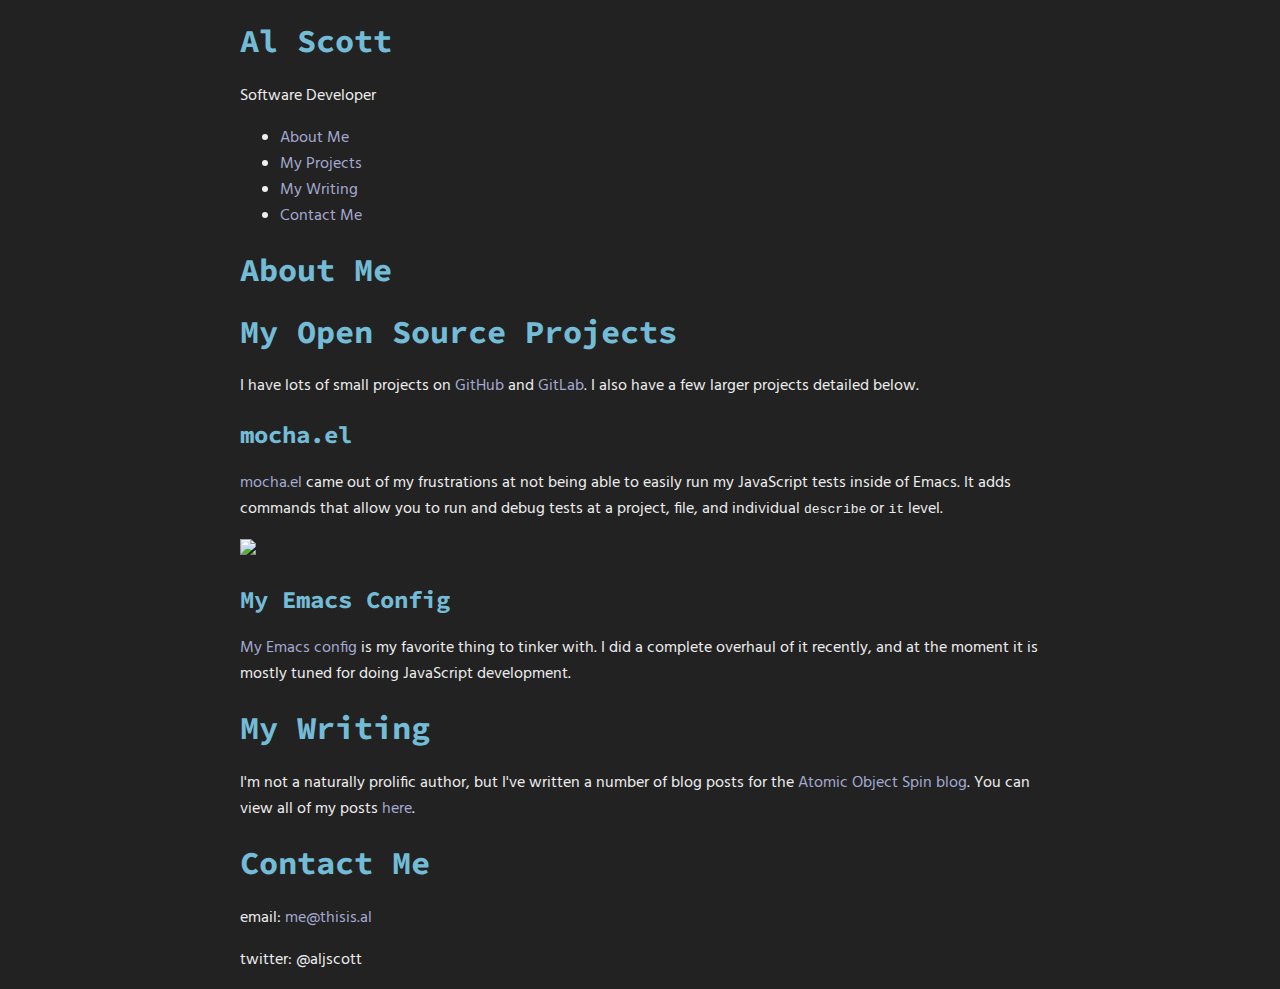
==== index.html @ 0ced2235 "Basic styles." ====
<!doctype html>
<html lang="en">
    <head>
        <meta charset="UTF-8"/>
        <title>Al Scott</title>
        <link href='https://fonts.googleapis.com/css?family=Source+Code+Pro:400,900|Hind' rel='stylesheet' type='text/css'>
        <link href="style.css" rel="stylesheet"/>
    </head>
    <body>
        <header>
            <h1>Al Scott</h1>
            <span>Software Developer</span>
        </header>
        
        <nav>
            <ul>
                <li><a href="#about">About Me</a></li>
                <li><a href="#projects">My Projects</a></li>
                <li><a href="#writing">My Writing</a></li>
                <li><a href="#contact">Contact Me</a></li>
            </ul>
        </nav>

        <main>
            <section id="about">
                <h1>About Me</h1>
                <p>
                    
                </p>
            </section>

            <section id="projects">
                <h1>My Open Source Projects</h1>
                <p>
                    I have lots of small projects on <a href="https://github.com/scottaj">GitHub</a> and <a href="https://gitlab.atomicobject.com/u/al.scott">GitLab</a>.
                    I also have a few larger projects detailed below.
                </p>
                
                <h2>mocha.el</h2>
                <p>
                    <a href="https://github.com/scottaj/mocha.el">mocha.el</a> came out of my frustrations at not being able to easily run my JavaScript tests inside of Emacs.
                    It adds commands that allow you to run and debug tests at a project, file, and individual <code>describe</code> or <code>it</code> level.

                </p>
                <img src="https://mochajs.org/images/emacs.png" width="400"/>

                <h2>My Emacs Config</h2>
                <p>
                    <a href="https://github.com/scottaj/new-emacs-config">My Emacs config</a> is my favorite thing to tinker with.
                    I did a complete overhaul of it recently, and at the moment it is mostly tuned for doing JavaScript development.
                </p>
            </section>
            
            <section id="writing">
                <h1>My Writing</h1>
                <p>
                    I'm not a naturally prolific author, but I've written a number of blog posts for the <a href="https://spin.atomicobject.com/">Atomic Object Spin blog</a>.
                    You can view all of my posts <a href="https://spin.atomicobject.com/author/scott/">here</a>.
                </p>
                
            </section>
            
            <section id="contact">
                <h1>Contact Me</h1>
                <p>email: <a href="mailto:me@thisis.al">me@thisis.al</a></p>
                <p>twitter: @aljscott</p>
            </section>
        </main>
    </body>
</html>
---- style.css ----
body {
    background-color: #222;
    color: #eee;
    font-family: Hind, Helvetica, sans-serif;
    width: 800px;
    margin: auto;
}

h1, h2, h3, h4, h5 {
    color: #74bbd5;
    font-family: 'Source Code Pro', monospace;
}

a {
    color: #a5aad1;
    text-decoration: none;
}

a:hover {
    color: #818ce3;
}
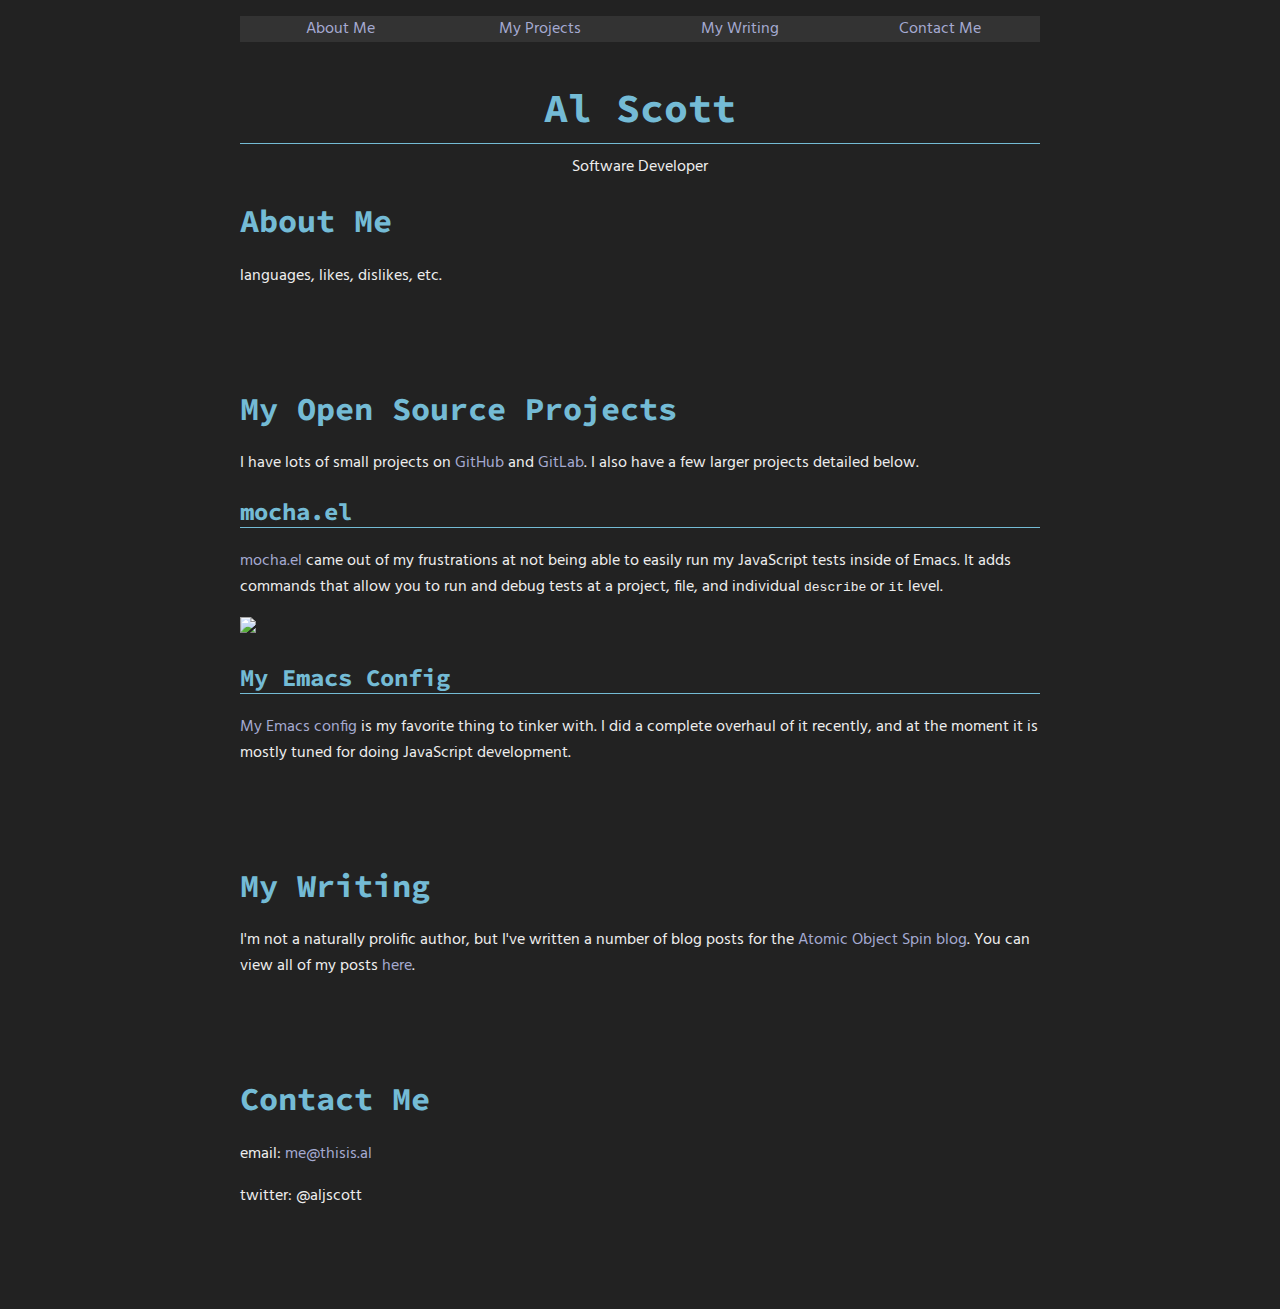
==== commit d75906ea: "Add more styling." ====
--- a/index.html
+++ b/index.html
@@ -7,11 +7,6 @@
         <link href="style.css" rel="stylesheet"/>
     </head>
     <body>
-        <header>
-            <h1>Al Scott</h1>
-            <span>Software Developer</span>
-        </header>
-        
         <nav>
             <ul>
                 <li><a href="#about">About Me</a></li>
@@ -21,11 +16,16 @@
             </ul>
         </nav>
 
+        <header>
+            <h1>Al Scott</h1>
+            <span>Software Developer</span>
+        </header>
+
         <main>
             <section id="about">
                 <h1>About Me</h1>
                 <p>
-                    
+                    languages, likes, dislikes, etc.
                 </p>
             </section>
 
--- a/style.css
+++ b/style.css
@@ -1,9 +1,10 @@
 body {
-    background-color: #222;
-    color: #eee;
+    background-color: #222222;
+    color: #eeeeee;
     font-family: Hind, Helvetica, sans-serif;
     width: 800px;
     margin: auto;
+    box-sizing: border-box;
 }
 
 h1, h2, h3, h4, h5 {
@@ -18,4 +19,51 @@
 
 a:hover {
     color: #818ce3;
-}+}
+
+
+
+header {
+    text-align: center;
+}
+
+header h1 {
+    font-size: 2.5em;
+    margin-bottom: 10px;
+    padding-bottom: 10px;
+    border-bottom: 1px solid #74bbd5;
+}
+
+nav {
+    padding-bottom: 40px;
+}
+
+nav ul {
+    list-style-type: none;
+    padding: 0;
+}
+
+nav li {
+    background-color: #333333;
+    text-align: center;
+    width: 25%;
+    float: left;
+}
+
+nav li:hover {
+    background-color: #444444;
+}
+
+
+main h1 {
+    font-size: 2em;
+}
+
+main h2 {
+    font-size: 1.5em;
+    border-bottom: 1px solid #74bbd5;
+}
+
+section {
+    margin-bottom: 100px;
+}
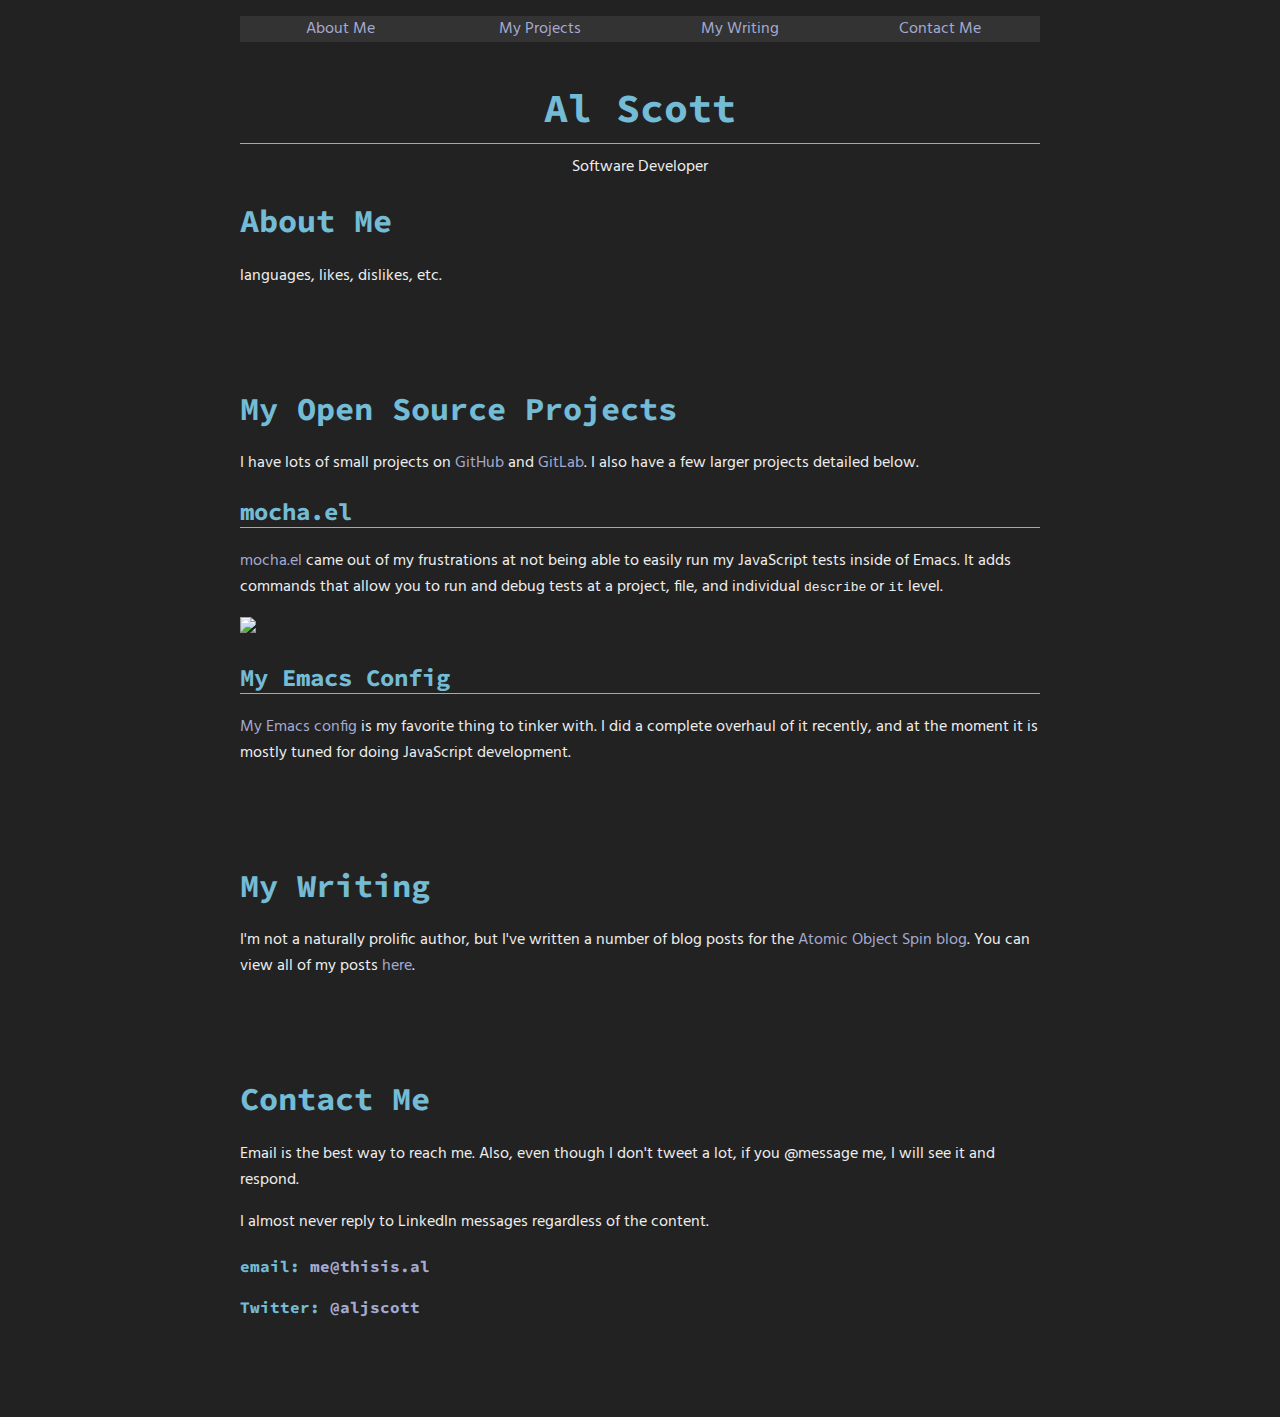
==== commit 13db3f7c: "Refine contact section and nav." ====
--- a/index.html
+++ b/index.html
@@ -62,8 +62,17 @@
             
             <section id="contact">
                 <h1>Contact Me</h1>
-                <p>email: <a href="mailto:me@thisis.al">me@thisis.al</a></p>
-                <p>twitter: @aljscott</p>
+
+                <p>
+                    Email is the best way to reach me. Also, even though I don't tweet a lot, if you @message me, I will see it and respond.
+                </p>
+
+                <p>
+                    I almost never reply to LinkedIn messages regardless of the content.
+                </p>
+                
+                <h4>email: <a href="mailto:me@thisis.al">me@thisis.al</a></h4>
+                <h4>Twitter: <a href="https://twitter.com/aljscott">@aljscott</a></h4>
             </section>
         </main>
     </body>
--- a/style.css
+++ b/style.css
@@ -50,6 +50,10 @@
     float: left;
 }
 
+nav a {
+    display: block;
+}
+
 nav li:hover {
     background-color: #444444;
 }
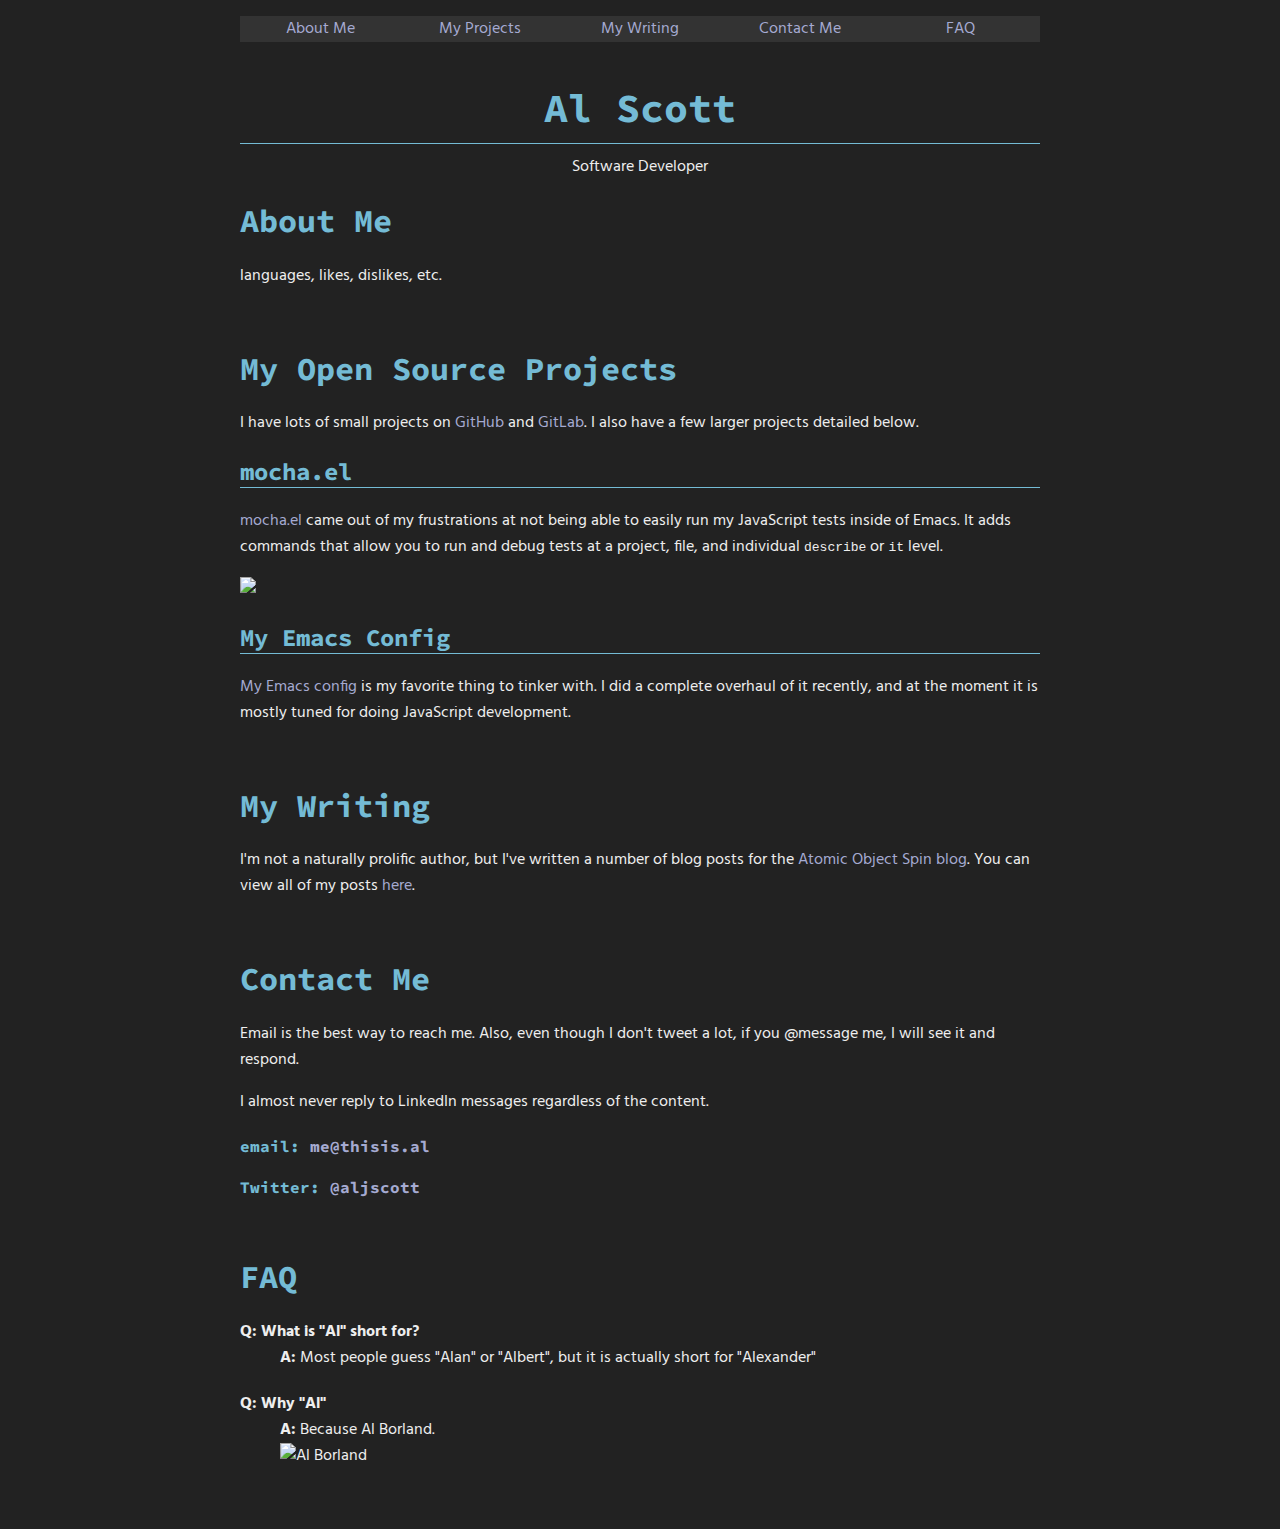
==== commit 41836f4a: "Add FAQ." ====
--- a/index.html
+++ b/index.html
@@ -3,7 +3,7 @@
     <head>
         <meta charset="UTF-8"/>
         <title>Al Scott</title>
-        <link href='https://fonts.googleapis.com/css?family=Source+Code+Pro:400,900|Hind' rel='stylesheet' type='text/css'>
+        <link href='https://fonts.googleapis.com/css?family=Hind:400,700|Source+Code+Pro:700,400' rel='stylesheet' type='text/css'>
         <link href="style.css" rel="stylesheet"/>
     </head>
     <body>
@@ -13,6 +13,7 @@
                 <li><a href="#projects">My Projects</a></li>
                 <li><a href="#writing">My Writing</a></li>
                 <li><a href="#contact">Contact Me</a></li>
+                <li><a href="#faq">FAQ</a></li>
             </ul>
         </nav>
 
@@ -74,6 +75,20 @@
                 <h4>email: <a href="mailto:me@thisis.al">me@thisis.al</a></h4>
                 <h4>Twitter: <a href="https://twitter.com/aljscott">@aljscott</a></h4>
             </section>
+
+            <section id="faq">
+                <h1>
+                    FAQ
+                </h1>
+                <dl>
+                    <dt><strong>Q:</strong> What is "Al" short for?</dt>
+                    <dd><strong>A:</strong> Most people guess "Alan" or "Albert", but it is actually short for "Alexander"</dd>
+                    <dt><strong>Q:</strong> Why "Al"</dt>
+                    <dd>
+                        <strong>A:</strong> Because Al Borland.
+                        <img alt="Al Borland" src="http://4.bp.blogspot.com/_fw7iF68JR8k/SMCUruiTMUI/AAAAAAAAVTU/9JoM94kqDbw/s400/alborland.gif"/></dd>
+                </dl>
+            </section>
         </main>
     </body>
 </html>
--- a/style.css
+++ b/style.css
@@ -46,7 +46,7 @@
 nav li {
     background-color: #333333;
     text-align: center;
-    width: 25%;
+    width: 20%;
     float: left;
 }
 
@@ -69,5 +69,17 @@
 }
 
 section {
-    margin-bottom: 100px;
+    margin-bottom: 60px;
 }
+
+dt {
+    font-weight: bold;
+}
+
+dd {
+    margin-bottom: 20px;
+}
+
+dd img {
+    display: block;
+}
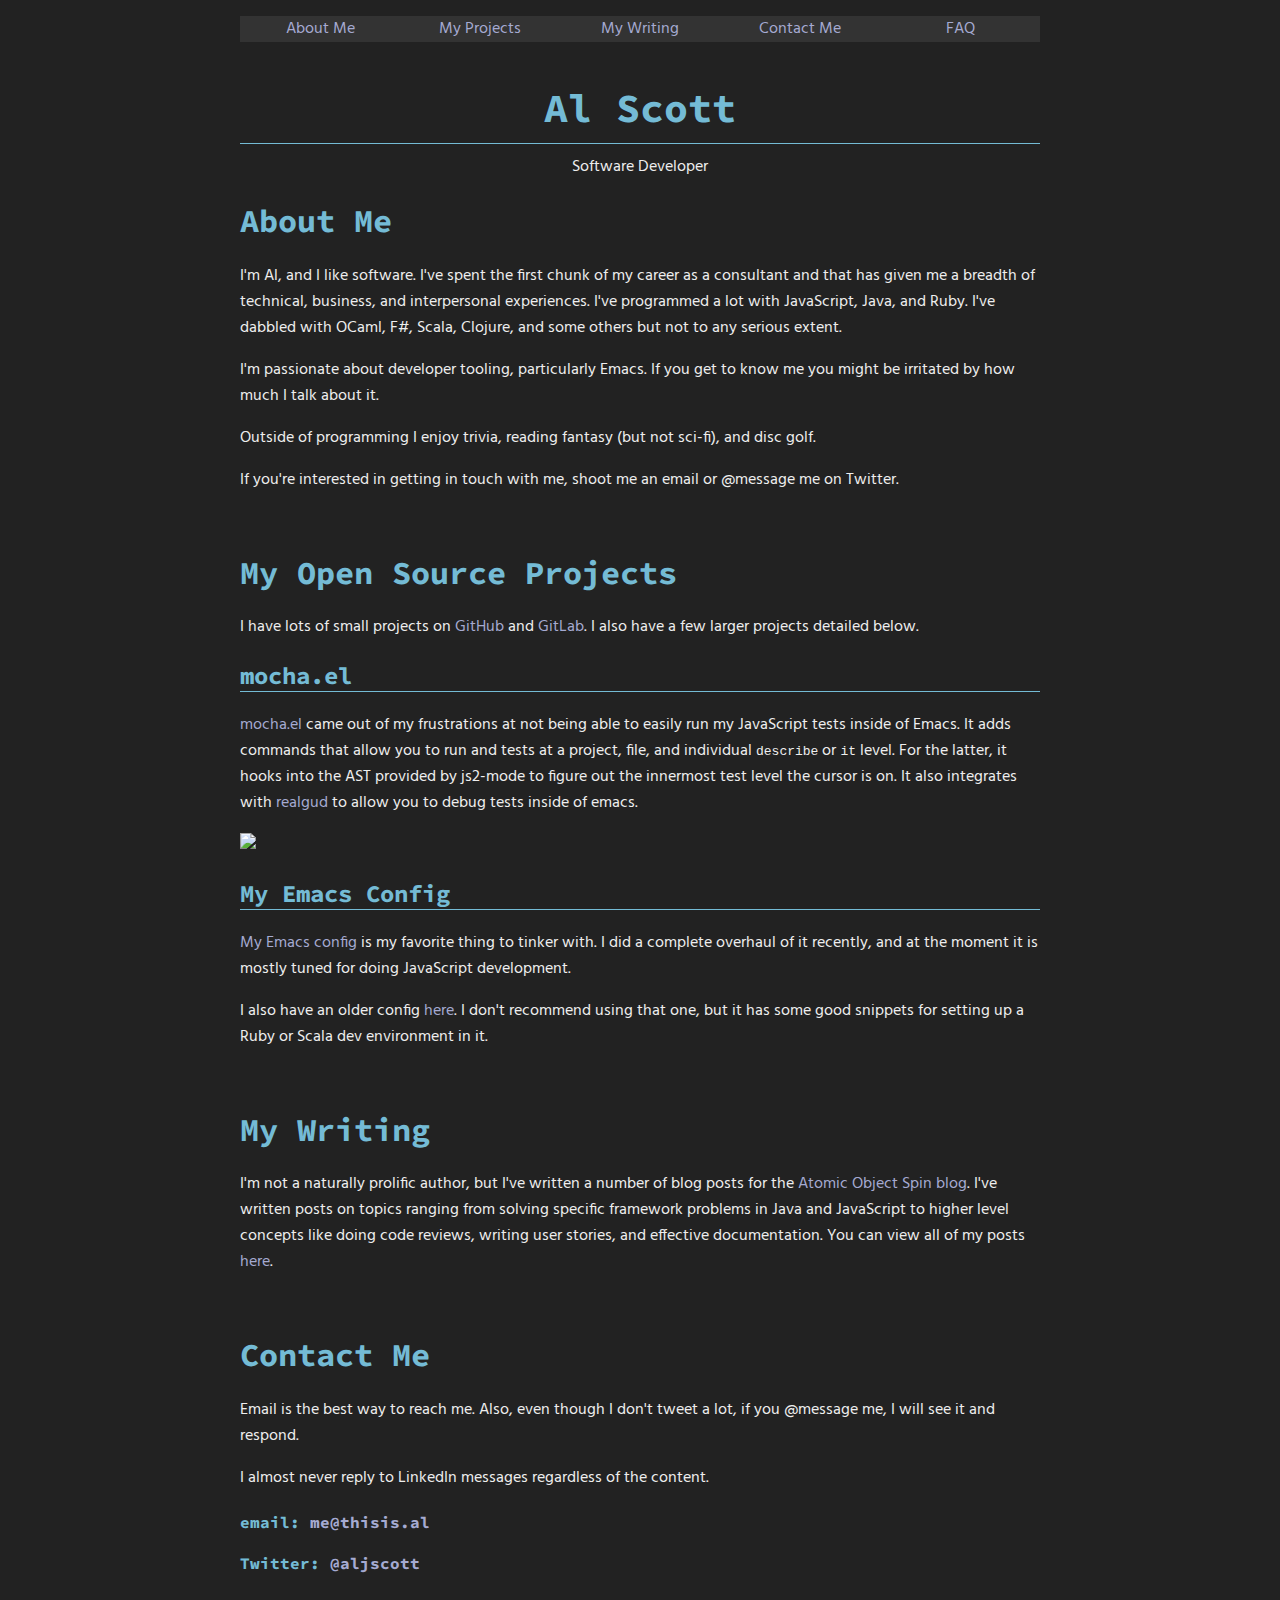
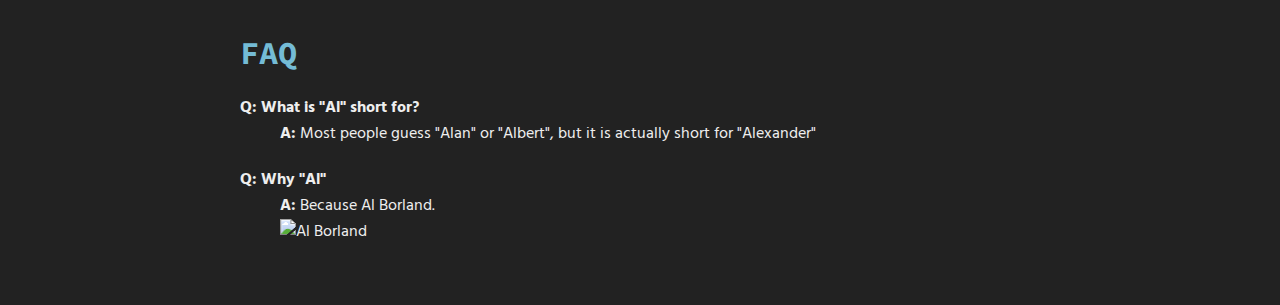
==== commit d25f01bc: "Add some more content." ====
--- a/index.html
+++ b/index.html
@@ -26,7 +26,19 @@
             <section id="about">
                 <h1>About Me</h1>
                 <p>
-                    languages, likes, dislikes, etc.
+                    I'm Al, and I like software. I've spent the first chunk of my career as a consultant and that has given me a breadth of technical, business, and interpersonal experiences. I've programmed a lot with JavaScript, Java, and Ruby. I've dabbled with OCaml, F#, Scala, Clojure, and some others but not to any serious extent. 
+                </p>
+
+                <p>
+                    I'm passionate about developer tooling, particularly Emacs. If you get to know me you might be irritated by how much I talk about it.
+                </p>
+
+                <p>
+                    Outside of programming I enjoy trivia, reading fantasy (but not sci-fi), and disc golf.
+                </p>
+
+                <p>
+                    If you're interested in getting in touch with me, shoot me an email or @message me on Twitter.
                 </p>
             </section>
 
@@ -40,7 +52,9 @@
                 <h2>mocha.el</h2>
                 <p>
                     <a href="https://github.com/scottaj/mocha.el">mocha.el</a> came out of my frustrations at not being able to easily run my JavaScript tests inside of Emacs.
-                    It adds commands that allow you to run and debug tests at a project, file, and individual <code>describe</code> or <code>it</code> level.
+                    It adds commands that allow you to run and tests at a project, file, and individual <code>describe</code> or <code>it</code> level.
+                    For the latter, it hooks into the AST provided by js2-mode to figure out the innermost test level the cursor is on.
+                    It also integrates with <a href="https://github.com/rocky/emacs-dbgr">realgud</a> to allow you to debug tests inside of emacs.
 
                 </p>
                 <img src="https://mochajs.org/images/emacs.png" width="400"/>
@@ -50,12 +64,17 @@
                     <a href="https://github.com/scottaj/new-emacs-config">My Emacs config</a> is my favorite thing to tinker with.
                     I did a complete overhaul of it recently, and at the moment it is mostly tuned for doing JavaScript development.
                 </p>
+                <p>
+                    I also have an older config <a href="https://github.com/scottaj/old-emacs-config/tree/updates">here</a>.
+                    I don't recommend using that one, but it has some good snippets for setting up a Ruby or Scala dev environment in it.
+                </p>
             </section>
             
             <section id="writing">
                 <h1>My Writing</h1>
                 <p>
                     I'm not a naturally prolific author, but I've written a number of blog posts for the <a href="https://spin.atomicobject.com/">Atomic Object Spin blog</a>.
+                    I've written posts on topics ranging from solving specific framework problems in Java and JavaScript to higher level concepts like doing code reviews, writing user stories, and effective documentation.
                     You can view all of my posts <a href="https://spin.atomicobject.com/author/scott/">here</a>.
                 </p>
                 
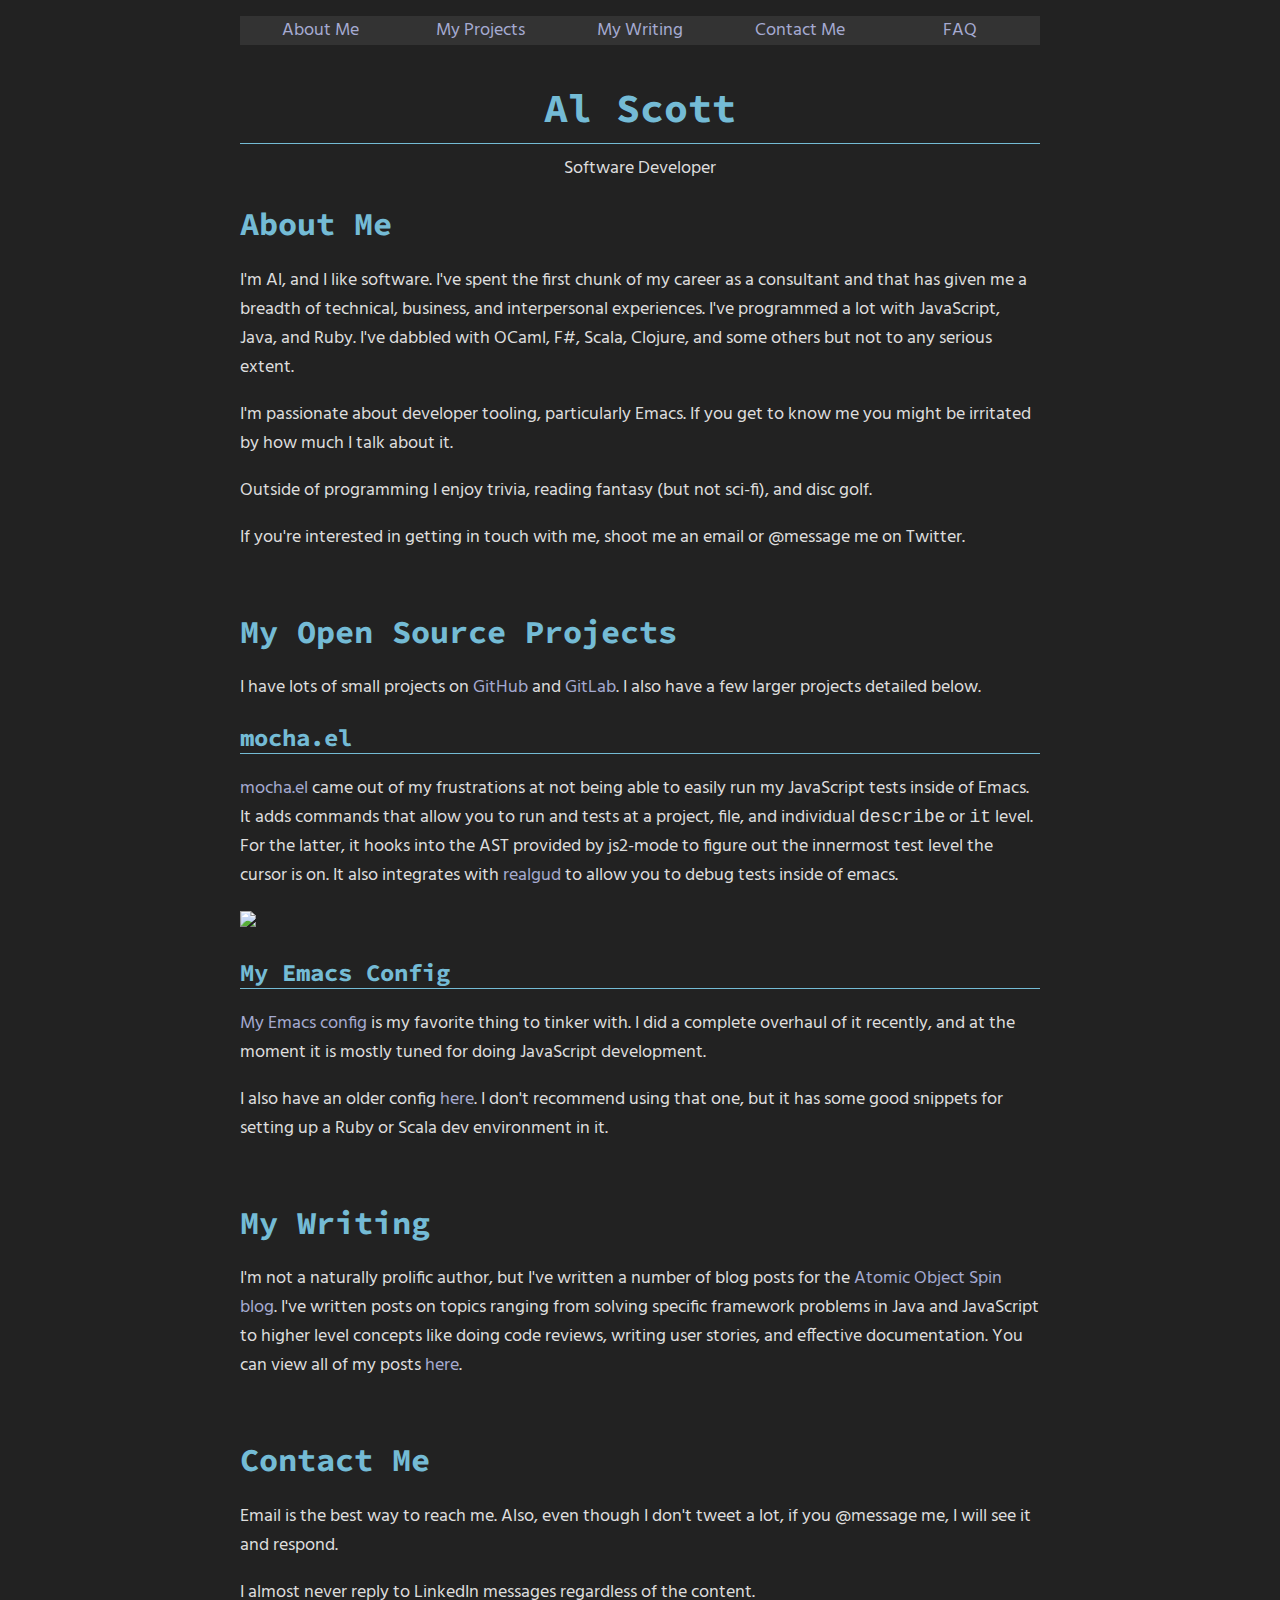
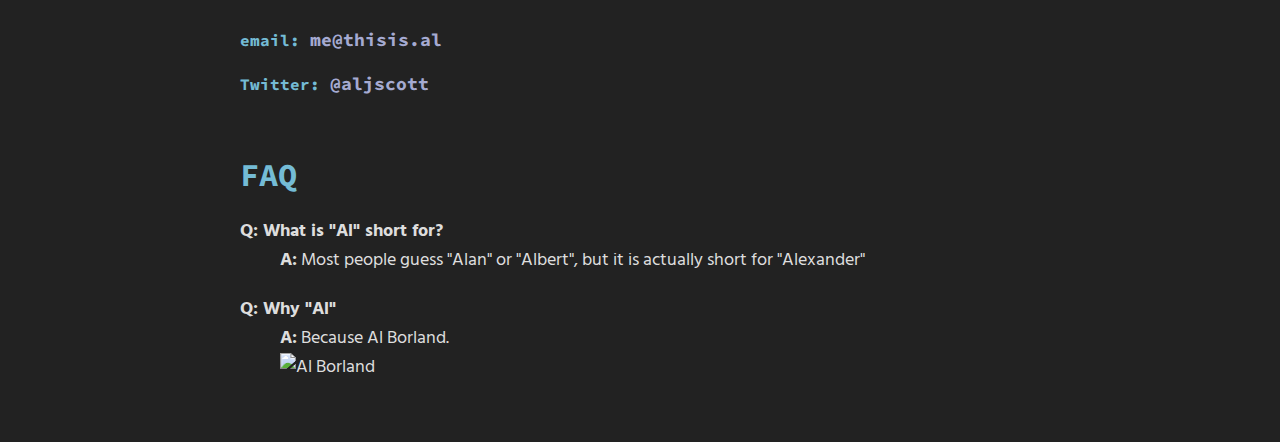
==== commit ce8721f2: "Make image clickable." ====
--- a/index.html
+++ b/index.html
@@ -57,7 +57,7 @@
                     It also integrates with <a href="https://github.com/rocky/emacs-dbgr">realgud</a> to allow you to debug tests inside of emacs.
 
                 </p>
-                <img src="https://mochajs.org/images/emacs.png" width="400"/>
+                <a href="https://mochajs.org/images/emacs.png" target="_blank"><img src="https://mochajs.org/images/emacs.png" width="400"/></a>
 
                 <h2>My Emacs Config</h2>
                 <p>
--- a/style.css
+++ b/style.css
@@ -1,6 +1,6 @@
 body {
     background-color: #222222;
-    color: #eeeeee;
+    color: #dddddd;
     font-family: Hind, Helvetica, sans-serif;
     width: 800px;
     margin: auto;
@@ -10,6 +10,10 @@
 h1, h2, h3, h4, h5 {
     color: #74bbd5;
     font-family: 'Source Code Pro', monospace;
+}
+
+p, dd, dt, span, a {
+    font-size: 18px;
 }
 
 a {
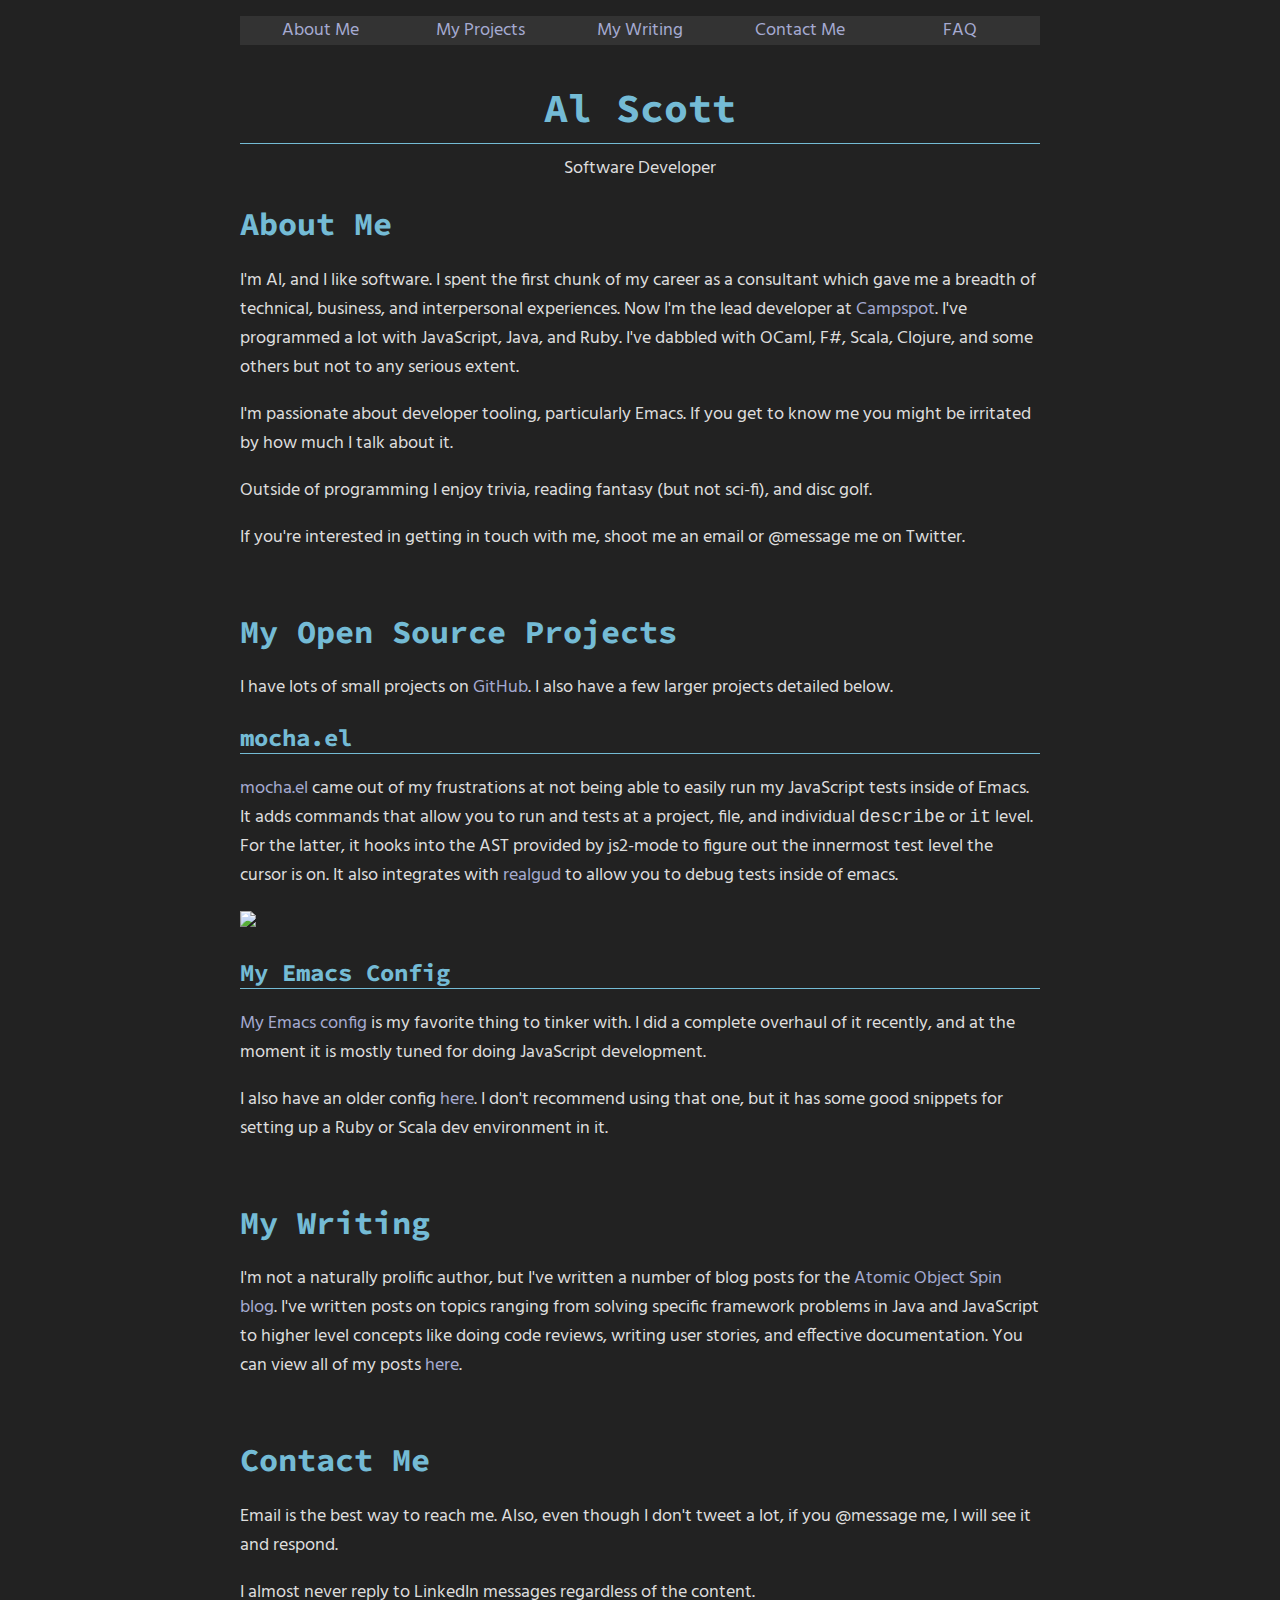
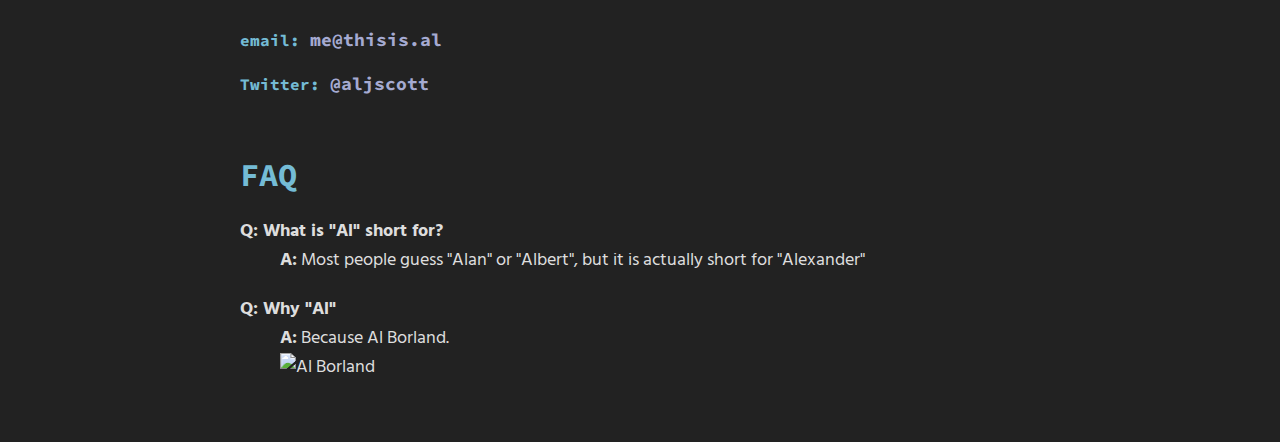
==== commit 233f8658: "Update index.html" ====
--- a/index.html
+++ b/index.html
@@ -26,7 +26,7 @@
             <section id="about">
                 <h1>About Me</h1>
                 <p>
-                    I'm Al, and I like software. I've spent the first chunk of my career as a consultant and that has given me a breadth of technical, business, and interpersonal experiences. I've programmed a lot with JavaScript, Java, and Ruby. I've dabbled with OCaml, F#, Scala, Clojure, and some others but not to any serious extent. 
+                    I'm Al, and I like software. I spent the first chunk of my career as a consultant which gave me a breadth of technical, business, and interpersonal experiences. Now I'm the lead developer at <a href="http://campspot.com">Campspot</a>. I've programmed a lot with JavaScript, Java, and Ruby. I've dabbled with OCaml, F#, Scala, Clojure, and some others but not to any serious extent. 
                 </p>
 
                 <p>
@@ -45,7 +45,7 @@
             <section id="projects">
                 <h1>My Open Source Projects</h1>
                 <p>
-                    I have lots of small projects on <a href="https://github.com/scottaj">GitHub</a> and <a href="https://gitlab.atomicobject.com/u/al.scott">GitLab</a>.
+                    I have lots of small projects on <a href="https://github.com/scottaj">GitHub</a>.
                     I also have a few larger projects detailed below.
                 </p>
                 
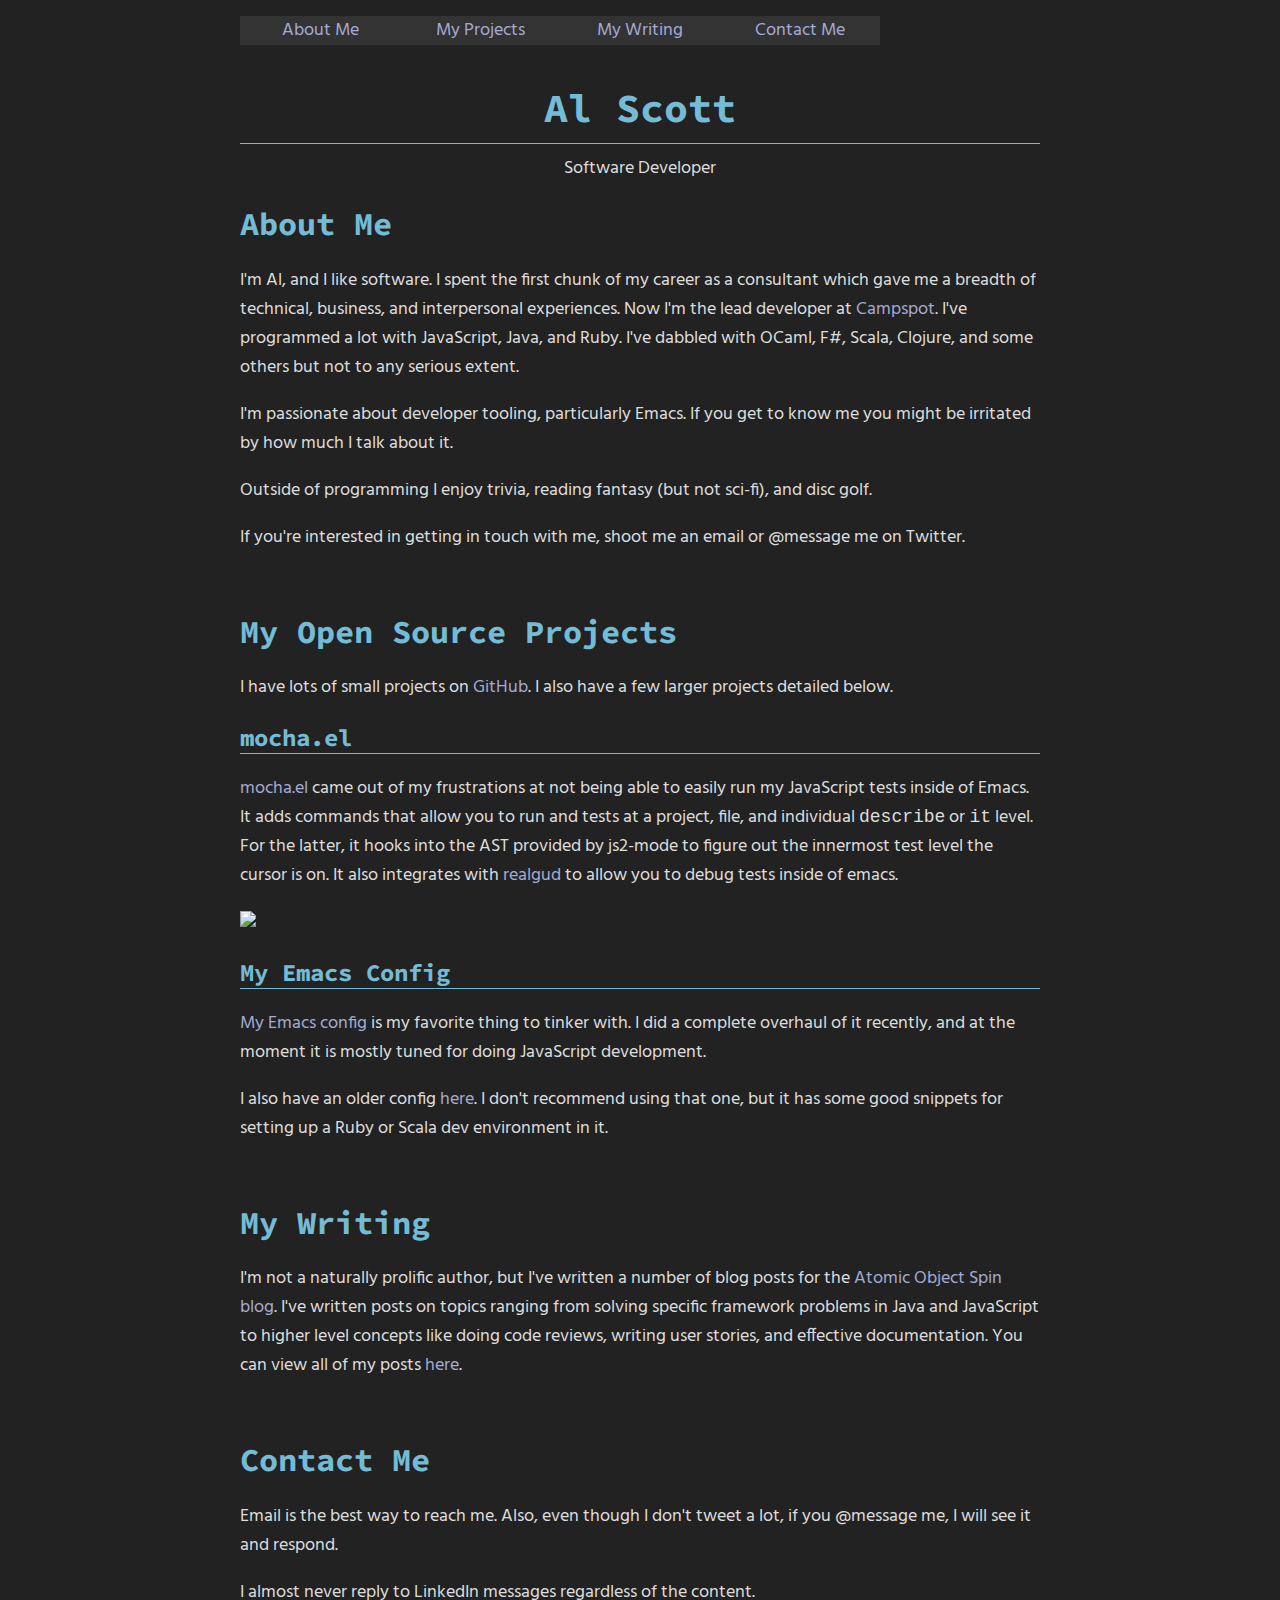
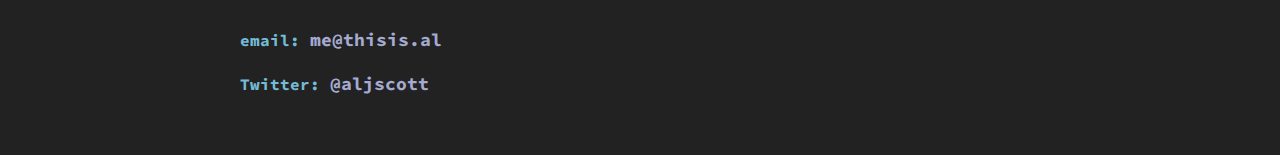
==== commit 8714ef2a: "Be more serious and stately" ====
--- a/index.html
+++ b/index.html
@@ -13,7 +13,6 @@
                 <li><a href="#projects">My Projects</a></li>
                 <li><a href="#writing">My Writing</a></li>
                 <li><a href="#contact">Contact Me</a></li>
-                <li><a href="#faq">FAQ</a></li>
             </ul>
         </nav>
 
@@ -94,20 +93,6 @@
                 <h4>email: <a href="mailto:me@thisis.al">me@thisis.al</a></h4>
                 <h4>Twitter: <a href="https://twitter.com/aljscott">@aljscott</a></h4>
             </section>
-
-            <section id="faq">
-                <h1>
-                    FAQ
-                </h1>
-                <dl>
-                    <dt><strong>Q:</strong> What is "Al" short for?</dt>
-                    <dd><strong>A:</strong> Most people guess "Alan" or "Albert", but it is actually short for "Alexander"</dd>
-                    <dt><strong>Q:</strong> Why "Al"</dt>
-                    <dd>
-                        <strong>A:</strong> Because Al Borland.
-                        <img alt="Al Borland" src="http://4.bp.blogspot.com/_fw7iF68JR8k/SMCUruiTMUI/AAAAAAAAVTU/9JoM94kqDbw/s400/alborland.gif"/></dd>
-                </dl>
-            </section>
         </main>
     </body>
 </html>
